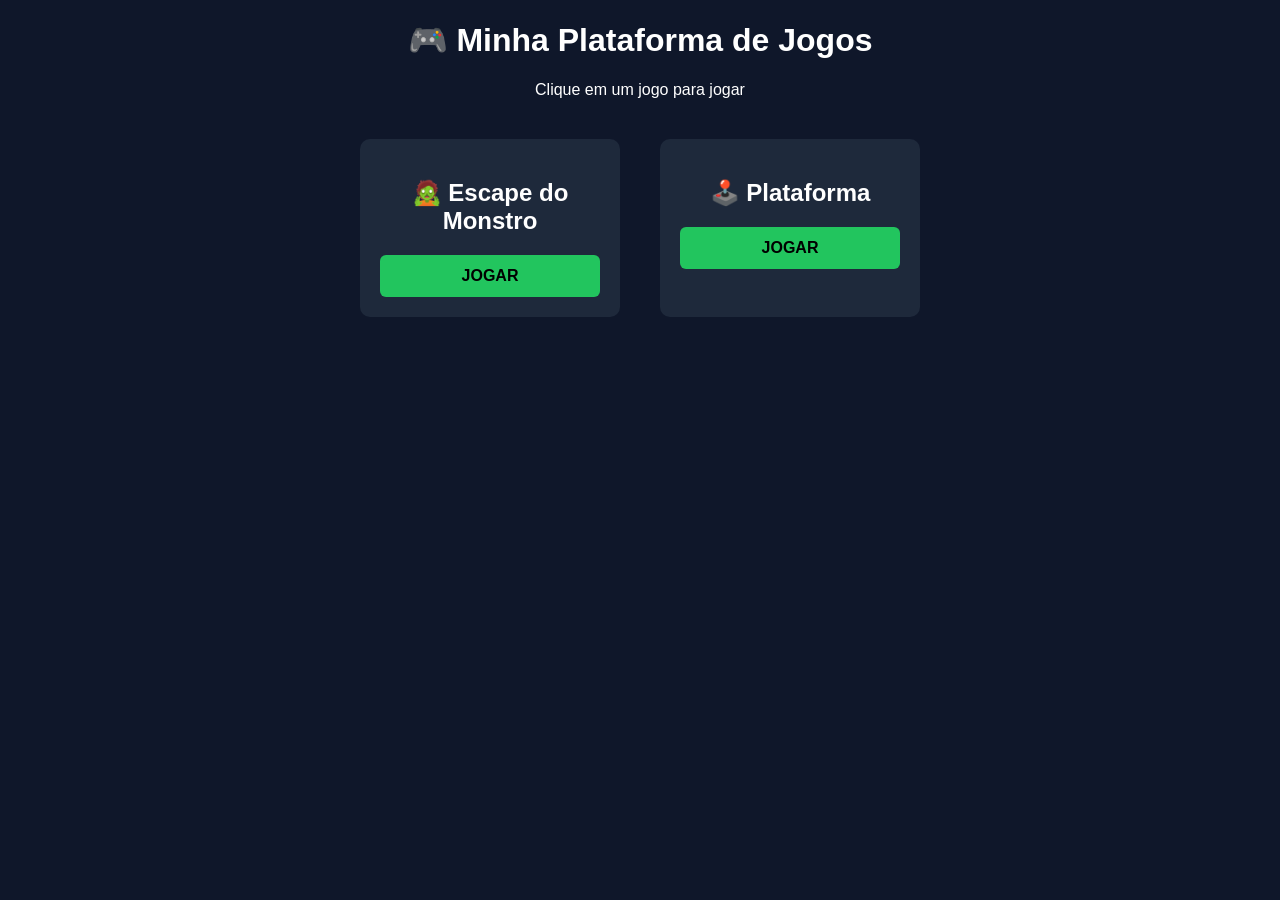
==== index.html @ e0ec5322 "Add files via upload" ====
<!DOCTYPE html>
<html lang="pt-BR">
<head>
<meta charset="UTF-8">
<title>Minha Plataforma de Jogos</title>
<link rel="stylesheet" href="style.css">
</head>
<body>

<h1>🎮 Minha Plataforma de Jogos</h1>
<p>Clique em um jogo para jogar</p>

<div class="games">

  <div class="game">
    <h2>🧟 Escape do Monstro</h2>
    <a href="jogos/escape.html">JOGAR</a>
  </div>

  <div class="game">
    <h2>🕹️ Plataforma</h2>
    <a href="jogos/plataforma.html">JOGAR</a>
  </div>

</div>

</body>
</html>
---- style.css ----
body {
  background:#0f172a;
  color:white;
  font-family:Arial;
  text-align:center;
}

.games {
  display:flex;
  justify-content:center;
  gap:40px;
  margin-top:40px;
}

.game {
  background:#1e293b;
  padding:20px;
  border-radius:10px;
  width:220px;
}

.game a {
  display:block;
  margin-top:15px;
  padding:12px;
  background:#22c55e;
  color:black;
  text-decoration:none;
  font-weight:bold;
  border-radius:6px;
}
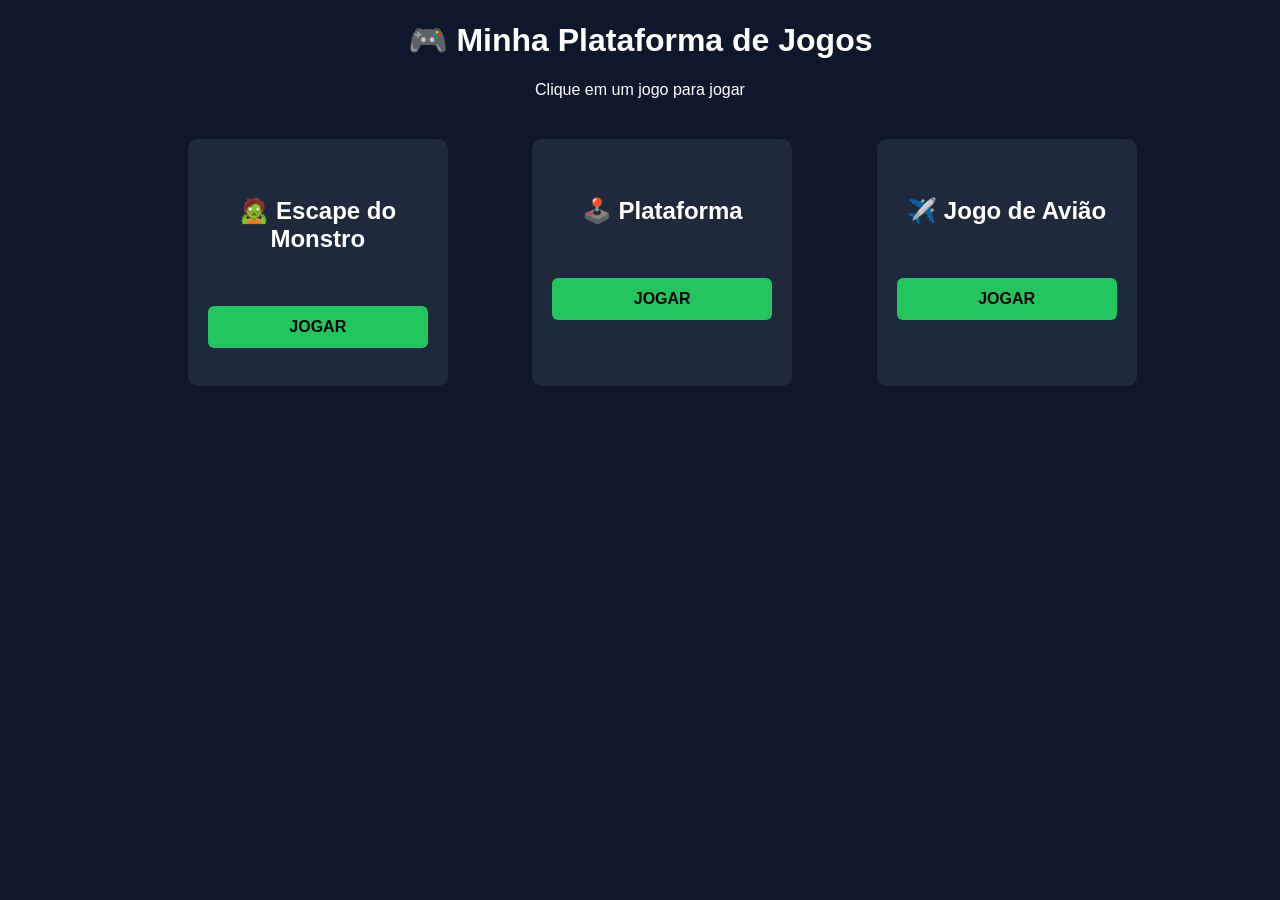
==== commit f688ac1f: "Add files via upload" ====
--- a/index.html
+++ b/index.html
@@ -12,17 +12,22 @@
 
 <div class="games">
 
-  <div class="game">
-    <h2>🧟 Escape do Monstro</h2>
-    <a href="jogos/escape.html">JOGAR</a>
-  </div>
+  <div class="game">
+    <h2>🧟 Escape do Monstro</h2>
+    <a href="jogos/escape.html">JOGAR</a>
+  </div>
 
-  <div class="game">
-    <h2>🕹️ Plataforma</h2>
-    <a href="jogos/plataforma.html">JOGAR</a>
-  </div>
+  <div class="game">
+    <h2>🕹️ Plataforma</h2>
+    <a href="jogos/plataforma.html">JOGAR</a>
+  </div>
+
+  <div class="game">
+    <h2>✈️ Jogo de Avião</h2>
+    <a href="jogos/aviao.html">JOGAR</a>
+  </div>
 
 </div>
 
 </body>
-</html>
+</html>
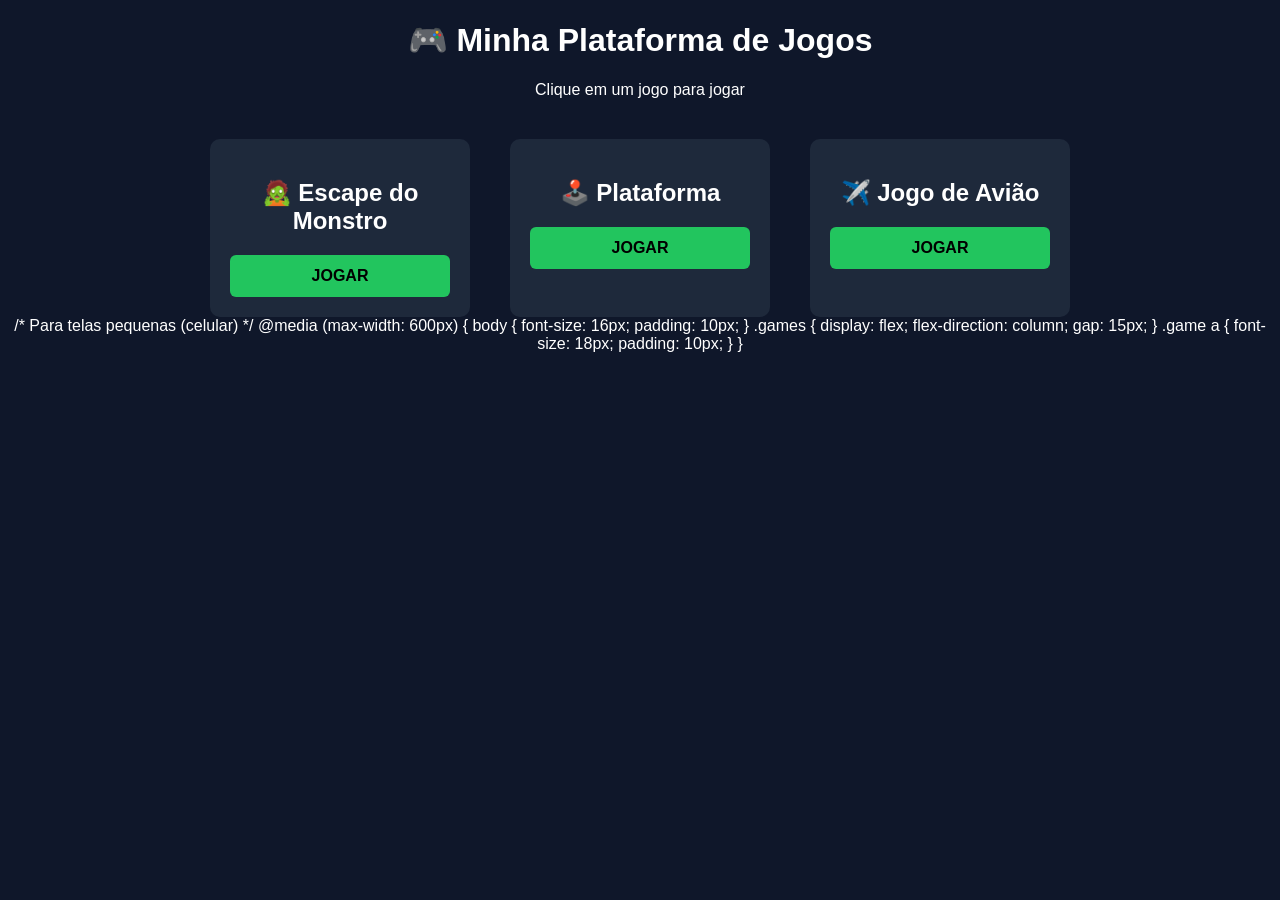
==== commit 127ab14d: "Add files via upload" ====
--- a/index.html
+++ b/index.html
@@ -3,6 +3,7 @@
 <head>
 <meta charset="UTF-8">
 <title>Minha Plataforma de Jogos</title>
+<meta name="viewport" content="width=device-width, initial-scale=1.0">
 <link rel="stylesheet" href="style.css">
 </head>
 <body>
@@ -12,22 +13,41 @@
 
 <div class="games">
 
-  <div class="game">
-    <h2>🧟 Escape do Monstro</h2>
-    <a href="jogos/escape.html">JOGAR</a>
-  </div>
+  <div class="game">
+    <h2>🧟 Escape do Monstro</h2>
+    <a href="jogos/escape.html">JOGAR</a>
+  </div>
 
-  <div class="game">
-    <h2>🕹️ Plataforma</h2>
-    <a href="jogos/plataforma.html">JOGAR</a>
-  </div>
+  <div class="game">
+    <h2>🕹️ Plataforma</h2>
+    <a href="jogos/plataforma.html">JOGAR</a>
+  </div>
 
-  <div class="game">
-    <h2>✈️ Jogo de Avião</h2>
-    <a href="jogos/aviao.html">JOGAR</a>
-  </div>
+  <div class="game">
+    <h2>✈️ Jogo de Avião</h2>
+    <a href="jogos/aviao.html">JOGAR</a>
+  </div>
 
 </div>
 
 </body>
-</html>+</html>
+/* Para telas pequenas (celular) */
+@media (max-width: 600px) {
+  body {
+    font-size: 16px;
+    padding: 10px;
+  }
+
+  .games {
+    display: flex;
+    flex-direction: column;
+    gap: 15px;
+  }
+
+  .game a {
+    font-size: 18px;
+    padding: 10px;
+  }
+}
+
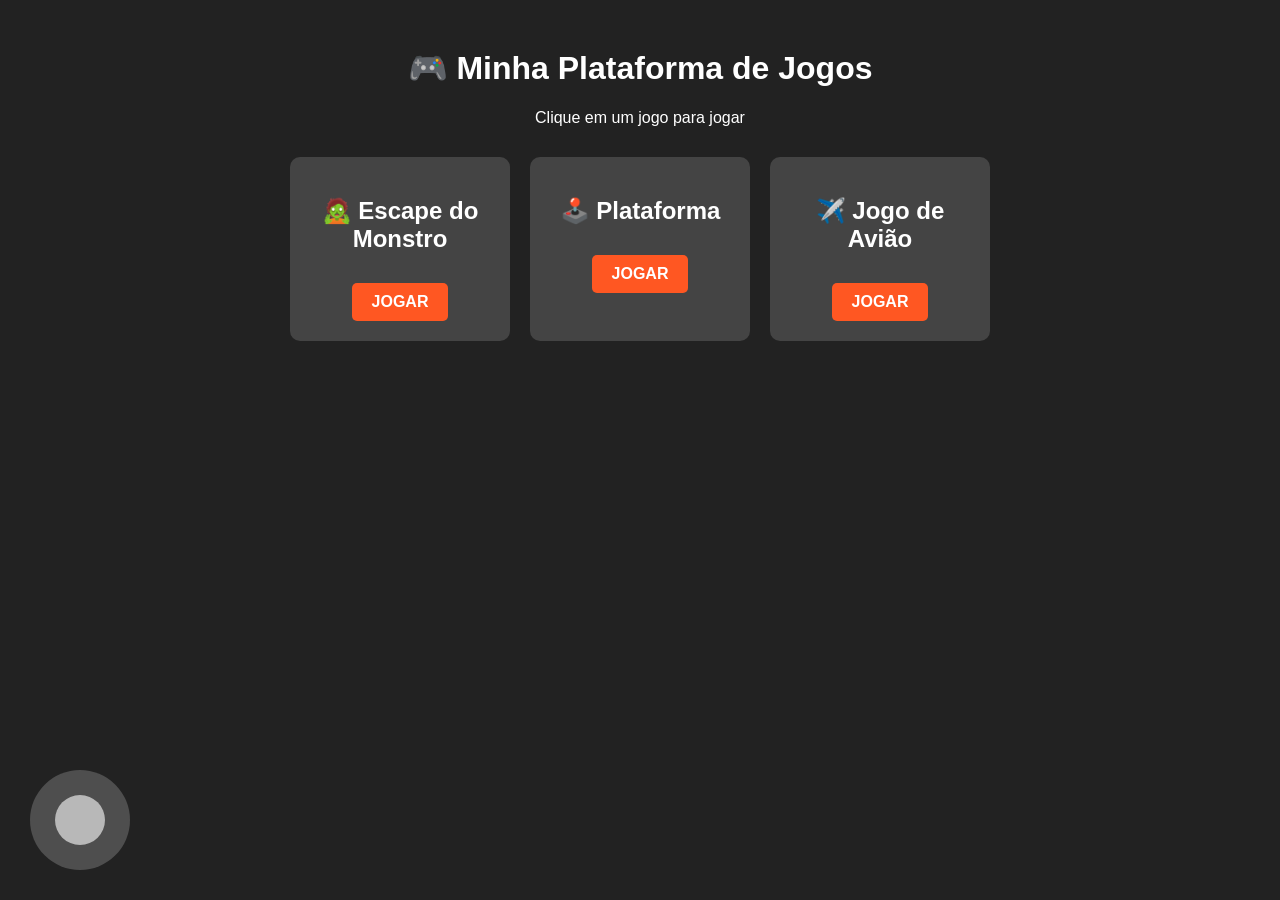
==== commit f4911c55: "Add files via upload" ====
--- a/index.html
+++ b/index.html
@@ -5,6 +5,91 @@
 <title>Minha Plataforma de Jogos</title>
 <meta name="viewport" content="width=device-width, initial-scale=1.0">
 <link rel="stylesheet" href="style.css">
+<style>
+/* Estilo básico dos jogos */
+body {
+  font-family: Arial, sans-serif;
+  text-align: center;
+  background-color: #222;
+  color: #fff;
+  padding: 20px;
+}
+
+.games {
+  display: flex;
+  justify-content: center;
+  flex-wrap: wrap;
+  gap: 20px;
+  margin-top: 30px;
+}
+
+.game {
+  background-color: #444;
+  padding: 20px;
+  border-radius: 10px;
+  width: 180px;
+}
+
+.game a {
+  display: inline-block;
+  margin-top: 10px;
+  padding: 10px 20px;
+  background-color: #ff5722;
+  color: #fff;
+  text-decoration: none;
+  border-radius: 5px;
+}
+
+.game a:hover {
+  background-color: #e64a19;
+}
+
+/* Joystick para celular */
+#joystick-container {
+  position: fixed;
+  bottom: 30px;
+  left: 30px;
+  width: 100px;
+  height: 100px;
+  touch-action: none;
+  z-index: 1000;
+}
+
+#joystick-base {
+  width: 100%;
+  height: 100%;
+  background: rgba(255,255,255,0.2);
+  border-radius: 50%;
+  position: relative;
+}
+
+#joystick-stick {
+  width: 50%;
+  height: 50%;
+  background: rgba(255,255,255,0.6);
+  border-radius: 50%;
+  position: absolute;
+  top: 25%;
+  left: 25%;
+  touch-action: none;
+}
+
+/* Responsivo para celular */
+@media (max-width: 600px) {
+  .games {
+    flex-direction: column;
+    gap: 15px;
+  }
+  .game {
+    width: 80%;
+    margin: 0 auto;
+  }
+  .game a {
+    font-size: 18px;
+    padding: 12px 0;
+  }
+}
+</style>
 </head>
 <body>
 
@@ -12,7 +97,6 @@
 <p>Clique em um jogo para jogar</p>
 
 <div class="games">
-
   <div class="game">
     <h2>🧟 Escape do Monstro</h2>
     <a href="jogos/escape.html">JOGAR</a>
@@ -27,27 +111,53 @@
     <h2>✈️ Jogo de Avião</h2>
     <a href="jogos/aviao.html">JOGAR</a>
   </div>
+</div>
 
+<!-- Controle analógico -->
+<div id="joystick-container">
+  <div id="joystick-base">
+    <div id="joystick-stick"></div>
+  </div>
 </div>
+
+<script>
+const stick = document.getElementById('joystick-stick');
+const base = document.getElementById('joystick-base');
+
+let dragging = false;
+let startX = 0;
+let startY = 0;
+
+stick.addEventListener('touchstart', function(e) {
+  dragging = true;
+  const touch = e.touches[0];
+  startX = touch.clientX;
+  startY = touch.clientY;
+});
+
+stick.addEventListener('touchmove', function(e) {
+  if (!dragging) return;
+  const touch = e.touches[0];
+  const dx = touch.clientX - startX;
+  const dy = touch.clientY - startY;
+
+  const maxDistance = base.clientWidth / 2;
+  let distance = Math.sqrt(dx*dx + dy*dy);
+  if (distance > maxDistance) {
+    const angle = Math.atan2(dy, dx);
+    stick.style.transform = `translate(${Math.cos(angle)*maxDistance}px, ${Math.sin(angle)*maxDistance}px)`;
+  } else {
+    stick.style.transform = `translate(${dx}px, ${dy}px)`;
+  }
+
+  // dx e dy podem ser usados para mover o personagem nos jogos
+});
+
+stick.addEventListener('touchend', function() {
+  dragging = false;
+  stick.style.transform = `translate(0px, 0px)`;
+});
+</script>
 
 </body>
 </html>
-/* Para telas pequenas (celular) */
-@media (max-width: 600px) {
-  body {
-    font-size: 16px;
-    padding: 10px;
-  }
-
-  .games {
-    display: flex;
-    flex-direction: column;
-    gap: 15px;
-  }
-
-  .game a {
-    font-size: 18px;
-    padding: 10px;
-  }
-}
-
--- a/style.css
+++ b/style.css
@@ -29,3 +29,32 @@
   font-weight:bold;
   border-radius:6px;
 }
+#joystick-container {
+  position: fixed;
+  bottom: 30px;
+  left: 30px;
+  width: 100px;
+  height: 100px;
+  touch-action: none; /* necessário para toque */
+  z-index: 1000; /* aparece sobre tudo */
+}
+
+#joystick-base {
+  width: 100%;
+  height: 100%;
+  background: rgba(0,0,0,0.3);
+  border-radius: 50%;
+  position: relative;
+}
+
+#joystick-stick {
+  width: 50%;
+  height: 50%;
+  background: rgba(0,0,0,0.6);
+  border-radius: 50%;
+  position: absolute;
+  top: 25%;
+  left: 25%;
+  touch-action: none;
+}
+
